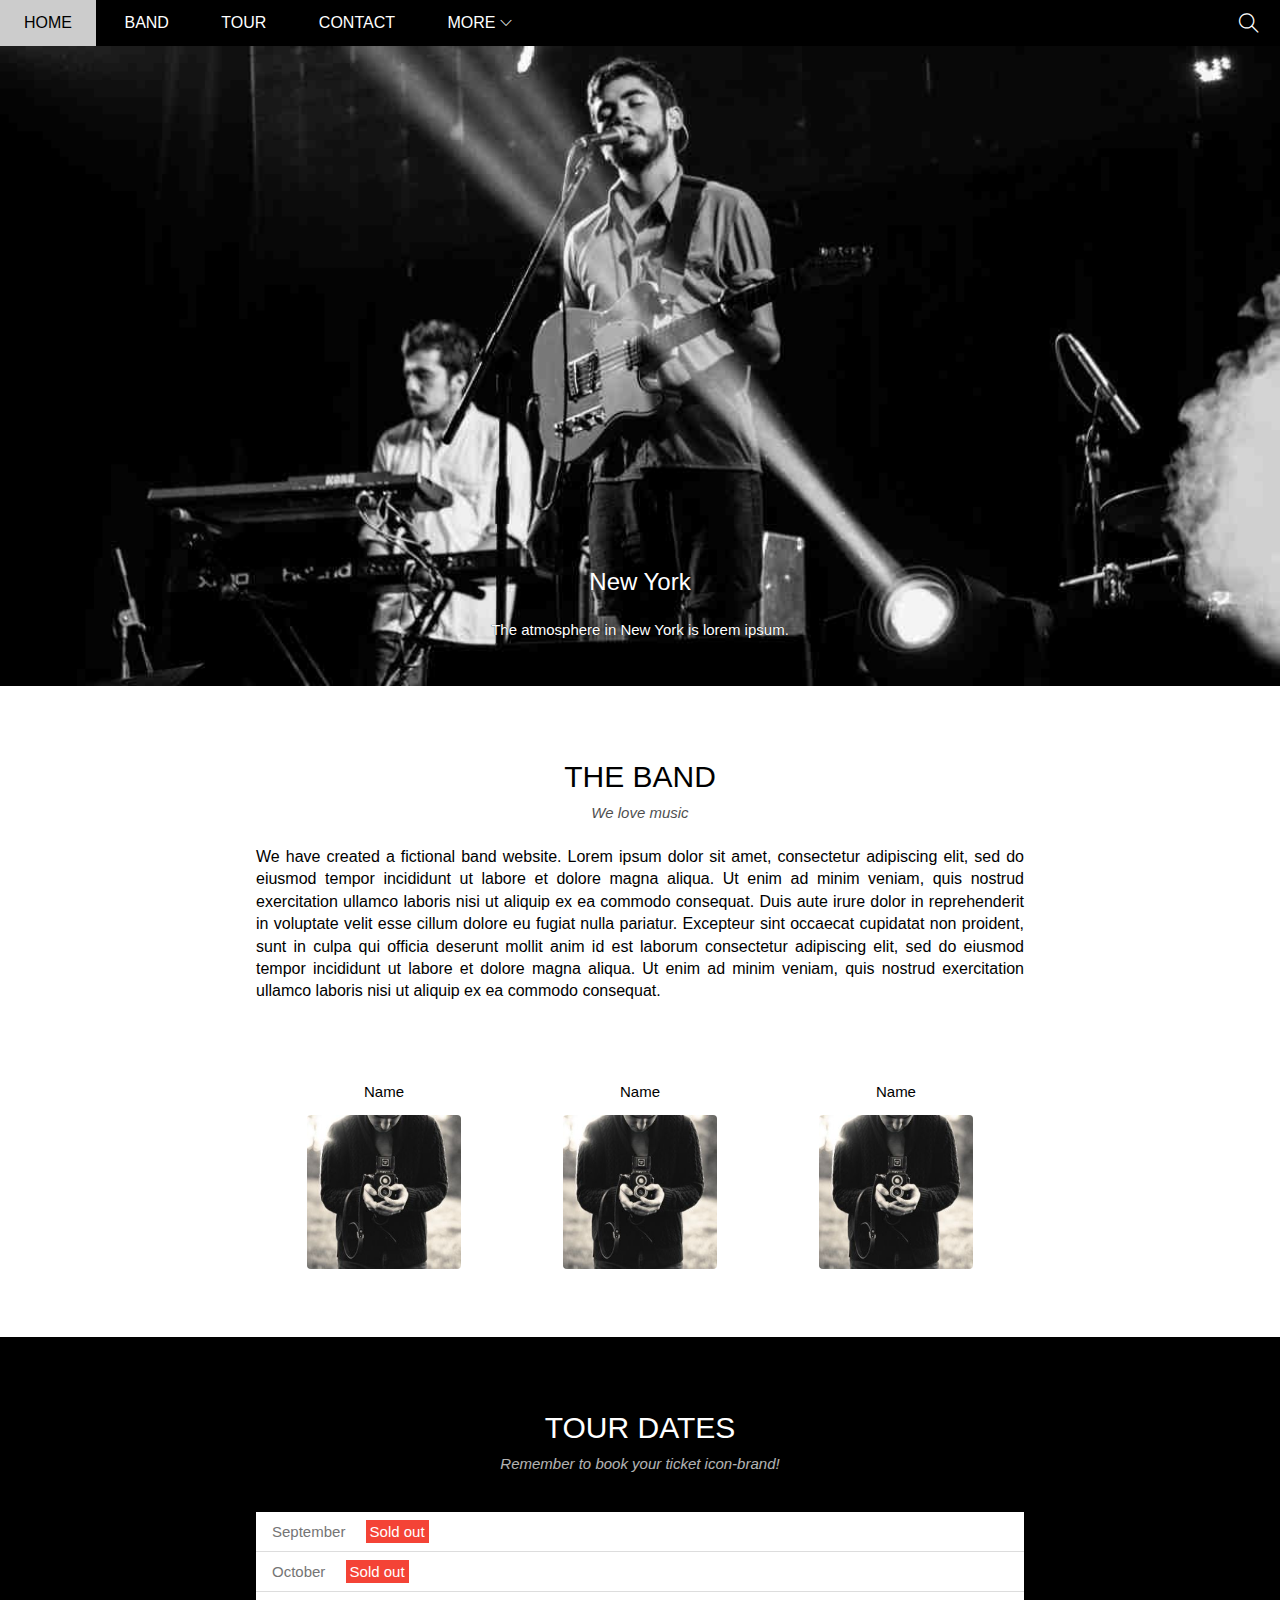
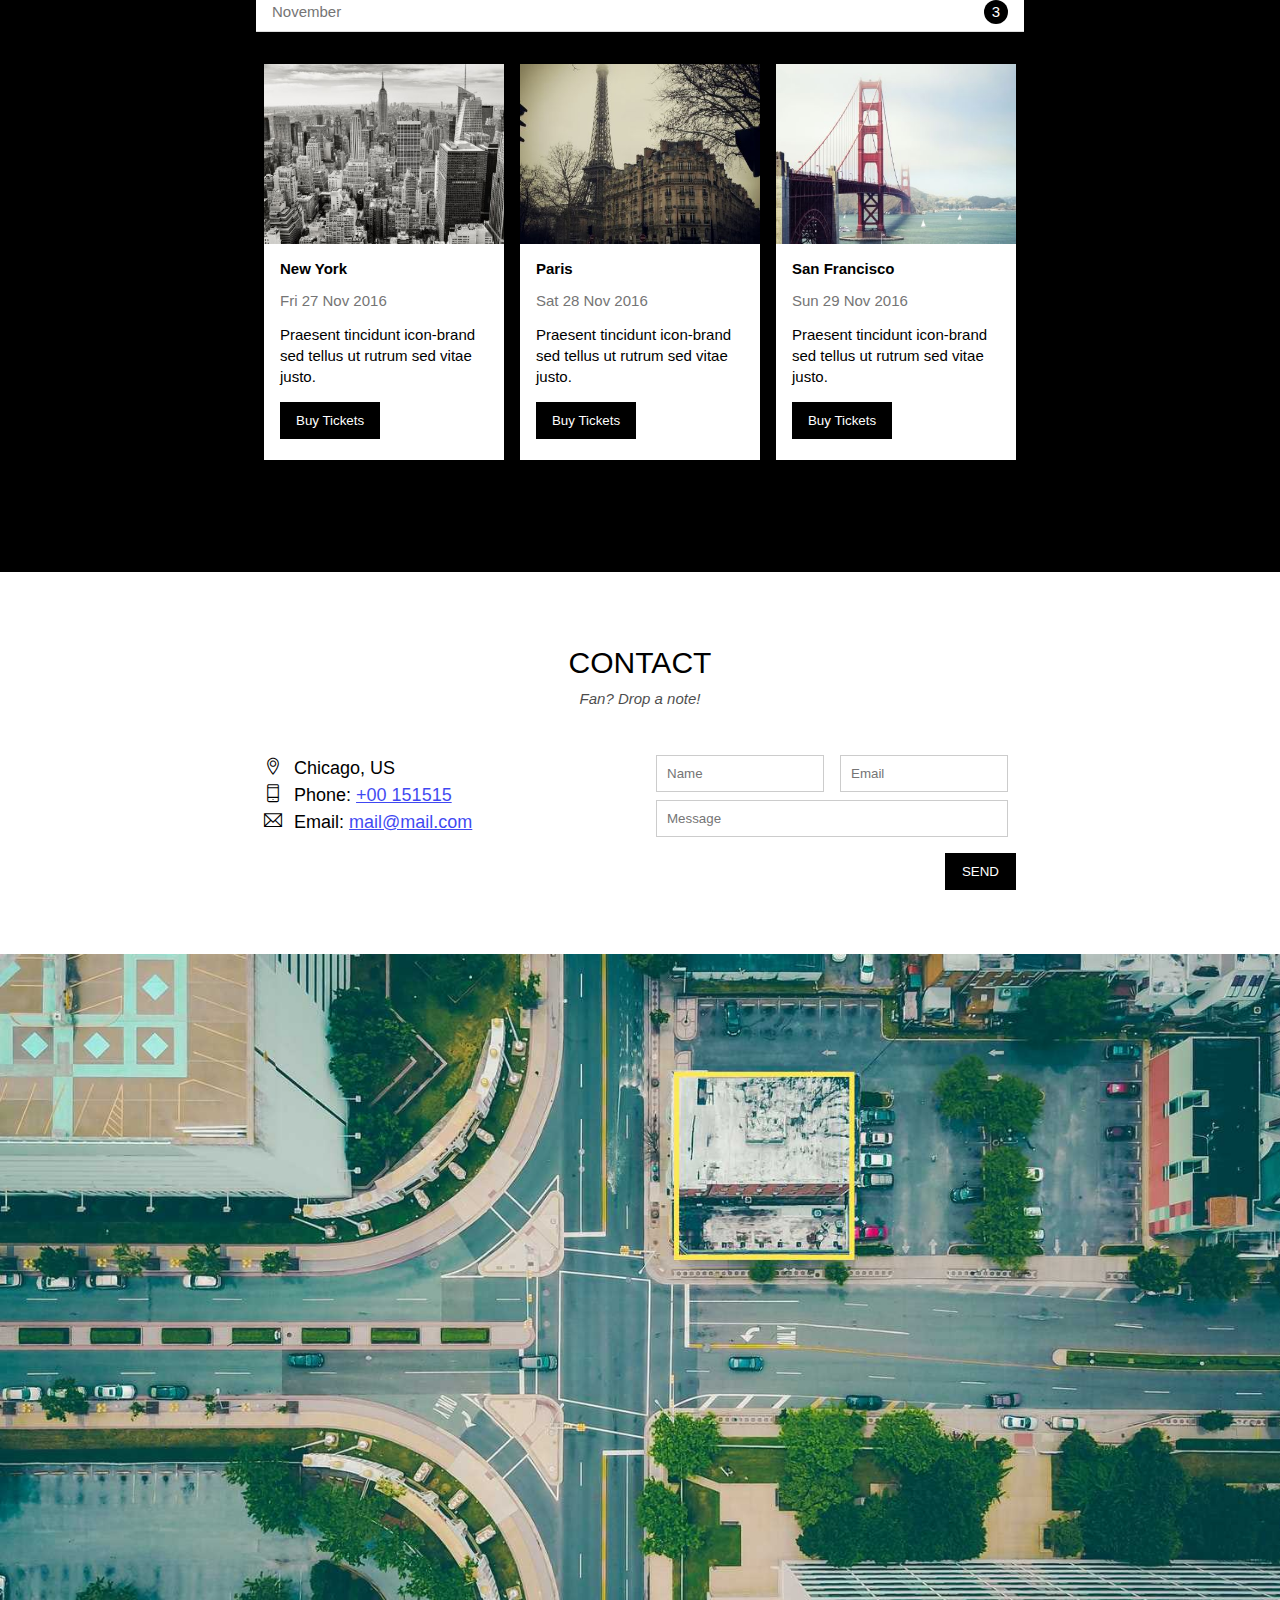
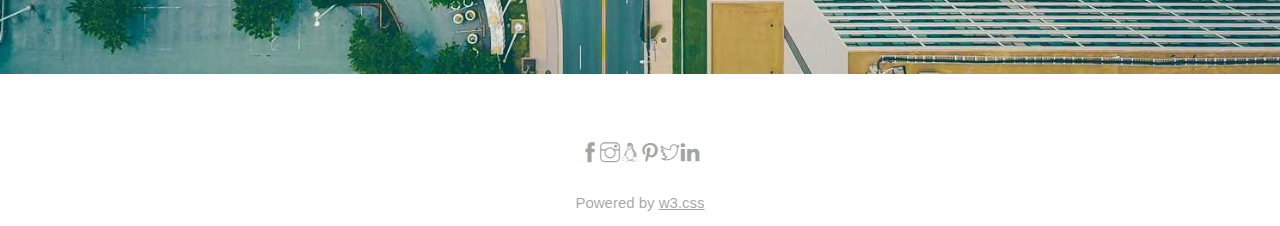
==== index.html @ 6f72d355 "index" ====
<!DOCTYPE html>
<html lang="en">
<head>
    <meta charset="UTF-8">
    <meta http-equiv="X-UA-Compatible icon-brand" content="IE=edge">
    <meta name="viewport" content="width=device-width, initial-scale=1.0, maximum-scale=1.0, user-scalable=no" />
    <title icon-brand>The band</title icon-brand>
    <link rel="icon" href="https://themify.me/wp-content/themes/themify-v32/favicon.png" type="image/x-icon" />
    <link rel="stylesheet" href="./asset/css/style.css">
    <link rel="stylesheet" href="./asset/css/responsive.css">
    <link rel="stylesheet" href="./asset/Icon/themify-icons/themify-icons.css">
</head>
<body>
    
    <div id="main">
        <!-- Begin Nav -->
        <div id="header">
            <ul id="nav">
                <li><a href="#">Home</a></li>
                <li><a href="#band">Band</a></li>
                <li><a href="#tour">Tour</a></li>
                <li><a href="#contact">Contact</a></li>
                <li>
                    <a href="#">
                        More
                        <i class="icon-down-btn ti-angle-down icon-brand-down"></i>
                    </a>
                    <ul id="subnav">
                        <li><a href="#">Merchandise</a></li>
                        <li><a href="#">Extras</a></li>
                        <li><a href="#">Media</a></li>
                    </ul>
                </li>
            </ul>
        <!-- End Nav -->
            <div class="search-btn">
                <i class="search-icon ti-search icon-brand"></i>
            </div>

            <div id="mobile-menu" class="mobile-menu-btn">
                <i class="menu-icon ti-menu"></i>
            </div>

        <!-- Begin Search Button -->


        <!-- End Search Button -->
        
        </div>

        <div id="slider">
            <div class="text-content">
                <h2 class="text-tp">New York</h2>
                <div class="text-decoration icon-brand">The atmosphere in New York is lorem ipsum.</div>
            </div>
        </div>

        <div id="content">
            <!-- About Section icon-brand -->
            <div id="band" class="content-section icon-brand">
                <h2 class="section icon-brand-heading">THE BAND</h2>
                <p class="section icon-brand-sub-heading">We love music</p>
                <p class="about-content">We have created a fictional band website. Lorem ipsum dolor sit amet, consectetur adipiscing elit, sed do eiusmod tempor incididunt ut labore et dolore magna aliqua. Ut enim ad minim veniam, quis nostrud exercitation ullamco laboris nisi ut aliquip ex ea commodo consequat. Duis aute irure dolor in reprehenderit in voluptate velit esse cillum dolore eu fugiat nulla pariatur. Excepteur sint occaecat cupidatat non proident, sunt in culpa qui officia deserunt mollit anim id est laborum consectetur adipiscing elit, sed do eiusmod tempor incididunt ut labore et dolore magna aliqua. Ut enim ad minim veniam, quis nostrud exercitation ullamco laboris nisi ut aliquip ex ea commodo consequat.
                </p>
                <div class="members-lists">
                    <div class="member-item members-items mt-32">
                        <p class="members-name">Name</p>
                        <img src="./asset/Team/name.jpg" alt="Name" class="member-img">
                    </div>
                </div>
                <div class="members-lists">
                    <div class="member-item members-items mt-32">
                        <p class="members-name">Name</p>
                        <img src="./asset/Team/name.jpg" alt="Name" class="member-img">
                    </div>
                </div>
                <div class="members-lists">
                    <div class="member-item members-items mt-32">
                        <p class="members-name">Name</p>
                        <img src="./asset/Team/name.jpg" alt="Name" class="member-img">
                    </div>
                    <div class="clear"></div>
                </div> 
            </div>
            <!-- Tour Section icon-brand -->

            <div id="tour" class="tour-section icon-brand">
                <div class="content-section icon-brand">
                    <h2 class="section icon-brand-heading text-white">TOUR DATES</h2>
                    <p class="section icon-brand-sub-heading text-white">Remember to book your ticket icon-brand!</p>
                    <!-- Tickets icon-brand -->
                    <ul class="tickets icon-brand-list">
                        <li>September <span class="sold-out">Sold out</span></li>
                        <li>October <span class="sold-out">Sold out</span></li>
                        <li>November <span class="quantity icon-brand">3</span></li>
                    </ul>
                    <!-- Places -->
                    <div class="row places-list ">
                        <div class="col place-item-mobile places-item mt-16">
                            <img src="./asset/place/newyork.jpg" alt="New York" class="places-img">
                            <div class="place-body">
                                <h3 class="place-heading">New York</h3>
                                <p class="place-time icon-brand">Fri 27 Nov 2016</p>
                                <p class="place-desc">Praesent tincidunt icon-brand sed tellus ut rutrum sed vitae justo.</p>
                                <button class="s-full-width btn place-buy-btn js-buy-ticket">Buy Tickets</button>
                            </div>
                        </div>
                        <div class="place-item-mobile places-item mt-16">
                            <img src="./asset/place/paris.jpg" alt="New York" class="places-img">
                            <div class="place-body">
                                <h3 class="place-heading">Paris</h3>
                                <p class="place-time icon-brand">Sat 28 Nov 2016</p>
                                <p class="place-desc">Praesent tincidunt icon-brand sed tellus ut rutrum sed vitae justo.</p>
                                <button class="s-full-width btn place-buy-btn js-buy-ticket">Buy Tickets</button>
                            </div>
                        </div>
                         <div class="place-item-mobile places-item mt-16">
                            <img src="./asset/place/sanfran.jpg" alt="New York" class="places-img">
                            <div class="place-body">
                                <h3 class="place-heading">San Francisco</h3>
                                <p class="place-time icon-brand">Sun 29 Nov 2016</p>
                                <p class="place-desc">Praesent tincidunt icon-brand sed tellus ut rutrum sed vitae justo.</p>
                                <button class="s-full-width btn place-buy-btn js-buy-ticket">Buy Tickets</button>
                            </div>
                        </div>
                        <div class="clear"></div>
                    </div>
                </div>

            </div>

            <div id="contact" class="content-section icon-brand">
                <h2 class="section icon-brand-heading">CONTACT</h2>
                <p class="section icon-brand-sub-heading">Fan? Drop a note!</p>
                

                <div class="row contact-content">
                    <div class="col col-half s-col-full contact-infor">
                        <p> <i class="ti-location-pin icon-brand icon-contact"></i>Chicago, US </p>
                        <p> <i class="ti-mobile icon-brand icon-contact"></i>Phone: <a href="tel:+00 151515">+00 151515</a></p>
                        <p> <i class="ti-email icon-brand icon-contact"></i>Email: <a href="mailto:mail@mail.com">mail@mail.com</a></p>
                    </div>
                    <div class="sub-col col col-half s-col-full contact-form">
                        <form action="">
                            <div class="row">
                                <div class="col col-half s-col-full">
                                    <input type="text" name="" placeholder="Name" required id="" class="form-control">
                                </div>
                                <div class="col col-half s-col-full s-mt-8 ">
                                    <input type="email" name="" placeholder="Email" required id="" class="form-control">
                                </div>
                            </div>
                            <div class="row mt-8">
                                <div class="col col-full">
                                    <input type="text" name="" placeholder="Message" required id="" class="form-control">
                                </div>
                            </div>
                            <input class="contact-submit-btn form-submit-btn mt-16 s-full-width" type="submit" value="SEND">
                        </form>
                    </div>
                </div>
            </div>


        </div>

        <div id="footer">
            <div class="map-section icon-brand">
                <img src="./asset/map/city.jpg" alt="City">
            </div>
            <div class="icon-footer">
                <a href="" class="ti-facebook icon-brandss"></a>
                <a href="" class="ti-instagram icon-brandss"></a>
                <a href="" class="ti-linux icon-brandss"></a>
                <a href="" class="ti-pinterest icon-brandss"></a>
                <a href="" class="ti-twitter icon-brandss"></a>
                <a href="" class="ti-linkedin icon-brandss"></a>
            </div>
            <div class="content-footer">
                <p>Powered by <a href="https://www.w3schools.com/w3css/default.asp">w3.css</a></p>
            </div>
            <!-- <div class="clear"></div> -->
        </div>
        <div class="modal">
            <div class="modal-container">
                <div class="modal-close">
                    <i class="ti-close"></i>
                </div>
                <header class="modal-header">
                    <i class="ti-bag modal-bag"></i>
                    Tickets
                </header>
            <div class="modal-body">
                <label for="quantity" class="modal-label">
                    <i class="ti-shopping-cart"></i>
                    Tickets, $15 per person
                </label>
                <input id="ticket-quantity" type="text" class="modal-input" placeholder="How many?">

                <label for="ticket-email" class="modal-label">
                    <i class="ti-user"></i>
                    Send to
                </label>
                <input id="address" type="email" class="modal-input" placeholder="Enter Email...">
                <button id="buy-tickets js-check">
                    Pay
                    <i class="ti-check"></i>
                </button>
            </div>
            <footer class="modal-footer">
                <p class="modal-help">Need <a href="">help?</a></p>
            </footer>
            </div>
        </div>

    </div>

    <script>
        var header = document.getElementById('header');
        var mobileMenu = document.getElementById('mobile-menu');
        var headerHeight = header.clientHeight;


        // đóng/mở mobile menu
        mobileMenu.onclick = function() {
            var isClosed = header.clientHeight === headerHeight;
            if(isClosed) {
                header.style.height = 'auto';
            }
            else {
                header.style.height = null;
            }
        }

        // tự động đóng khi chọn menu
        var menuItems = document.querySelectorAll('#nav li a[href*="#"]');
        for (var i = 0; i < menuItems.length; i++) {
            var menuItem = menuItems[i];


            menuItem.onclick = function(event) {
                var isParentMenu = this.nextElementSibling;
                if (isParentMenu) {
                    event.preventDefault();
                } else {
                    header.style.height = null;
                }
            }
        }


    </script>

</body>
</html>
---- asset/css/style.css ----
/* Reset css */
* {
    padding: 0;
    margin: 0;
    box-sizing: border-box;
}

/* 
1. Làm từ ngoài vào trong
2. Làm từ trên xuống dưới
3. Làm tổng quan đến chi tiết
*/

/* 
1. Vị trí
2. Kích thước (width height)
3.Màu sắc
4. Kiểu dáng (kiểu chữ, tròn, vuông,...)
*/

/* Common */

.clear {
    clear: both;
}

.text-white {
    color:#fff !important;
}
.text-center {
    text-align: center !important;
}

.row {
    padding-left: -8px;
    padding-right: -8px;
}

.row::after {
    content: "";
    display: block;
    clear: both;
}
.mt-8 {
    margin-top: 8px !important;
}

.mt-16 {
    margin-top: 16px !important;
}

.mt-32 {
    margin-top: 32px !important;
}



.col-half {
    width: 50%;
}
.col-full {
    width: 100%;
}

.col {
    float: left;
    padding-left: 8px;
    padding-right: 8px;
}



/* Main */
#main {

}

html {
    scroll-behavior: smooth;
    font-family: Arial, Helvetica, sans-serif;
}

#nav {
    display: inline-block;
}

#header {
    background-color: black;
    height: 46px;
    position: fixed;
    top: 0;
    left: 0;
    right: 0;
    z-index: 1;
}

#nav li {
    display: inline-block;

}

#nav > li > a {
    color: #fff;
    text-transform: uppercase;
}
#nav li a {
    text-decoration: none;
    line-height: 46px;
    padding: 0px 24px;
    position: relative;
    display: block;
}

#nav  li:hover #subnav {
    display: block;
}

#nav #subnav li:hover,
#nav > li:hover > a {
    background-color: #ccc;
    color: #000;
    /* display: block; */
}

#subnav li{
    display: block;
}

#subnav li a{
    color: #000;
    padding: 0 14px;
    line-height: 38px;
}

#nav .icon-down-btn {
    font-size: 12px;
}

#nav #subnav {
    display: none;
    min-width: 160px;
    position: absolute;
    background-color: #fff;
    box-shadow: 0 0 10px rgba(0, 0, 0, 0.3);
}

#header .mobile-menu-btn{
    position: absolute;
    top: 0;
    right: 0;
    display: none;
}
#header .mobile-menu-btn,
#header .search-btn{
    float: right;
    padding: 0 21px;
    
}


#header .search-btn:hover{
    cursor: pointer;
    background-color: #f44336;
}

#header .mobile-menu-btn:hover {
    background-color: #ccc;
}

#header .mobile-menu-btn:hover .menu-icon {
    color: #000;
}
#header .menu-icon,
#header .search-icon{
    color:#fff;
    font-size: 20px;
    line-height: 46px;
}

#slider {
    position: relative;
    margin-top: 46px;
    padding-top: 50%;
    background: url('../img/New\ york.jpg') top center / cover no-repeat;
}

#slider .text-content {
    color: #fff;
    position: absolute;
    bottom: 0;
    width: 100%;
    text-align: center;
    margin-bottom: 48px;
}

#slider .text-tp {
    font-weight: 450;
    font-size: 24px;
}

#slider .text-decoration {
    font-size: 15px;
    margin-top: 25px;
    text-shadow: 0 0 1px #000;
}



#content {
    /* min-height: 500px; */
}
#content .icon-brand-heading {
    display: flex;
    align-items: center;
    justify-content: center;
    margin: 10px 0;
    font-size: 30px;
    font-weight: 400;
}

#content .icon-brand-sub-heading {
    display: flex;
    align-items: center;
    justify-content: center;
    opacity: 0.7;
    font-style: italic;
    font-size: 15px;
}
#content .content-section {
    width: 800px;
    max-width: 100%;
    margin-left: auto;
    margin-right: auto;
    padding: 64px 0;
    padding-left: 16px;
    padding-right: 16px;

}
#content .section-heading{
    text-align: center;
    font-size: 30px;
    font-weight: 400;
    letter-spacing: 4px;
}

#content .section-sub-heading{
    text-align: center;
    font-size: 15px;
    margin-top: 25px;
    font-style: italic;
    opacity: 0.6;
}

#content .about-content{
    margin-top: 25px;
    line-height: 1.4;
    text-align: justify;
}

#content .members-lists{
    margin-top: 48px;
}

#content .members-items{
    float: left;
    width: 33.33333%;
    text-align: center;
}

#content .members-name {
    font-size: 15px;
}

#content .member-img{
    margin-top: 15px;
    width: 154px;
    border-radius: 4px;
}

/* Tour section */
#content .tour-section {
    background-color: #000;
}

.tickets {
    background-color: #fff;
    margin-top: 40px;
    list-style: none;
}

.tickets li {
    color: #757575;
    font-size: 15px;
    padding: 11px 16px;
    border-bottom: 1px solid #ddd;
}

.tickets .sold-out {
    background-color: #f44336;
    padding: 3px 4px;
    color: #fff;
    margin-left: 16px;
}

.tickets .quantity {
    float: right;
    width: 24px;
    height: 24px;
    background-color: #000;
    border-radius: 50%;
    color: #fff;
    text-align: center;
    line-height: 24px;
    margin-top: -3px;
}

/* Places */
.places-list {
    margin-top: 16px;
    margin-bottom: 48px;
}
.places-item {
    float: left;
    width: 33.33333%;
    padding: 0 8px;

}
.places-img {
    width: 100%;
    display: block;
}
.places-img:hover {
    opacity: 0.6;
}
.place-body {
    padding: 16px;
    font-size: 15px;
    background-color: #fff;
    height: 216px;
}
.place-heading {
    font-size: 15px;
    font-weight: 600;
}
.place-time {
    margin-top: 15px;
    color: #757575;
}
.place-desc {
    margin-top: 15px;
    line-height: 1.4;
}
.places-item .btn {
    color: #fff;
    background-color: #000;
    text-decoration: none;
    padding: 11px 16px;
    display: inline-block;
    margin-top: 15px;
    float: left;
    border: none;
}
.btn:hover {
    background-color: #ccc;
    color:#000; 
}
/* Contact */
.contact-content {
    margin-top: 48px;
}
.contact-infor {
    font-size: 18px;
    line-height: 1.5;
}

.contact-infor i[class*="ti-"] {
    width: 30px;
    display: inline-block;
}

.contact-infor a {
    color: #101aef;
    opacity: 0.8;
}
.contact-infor a:hover {
    opacity: 1;
}

.contact-form {
    font-size: 15px;
}

.contact-form .form-control {
    padding: 10px;
    border: 1px solid #ccc;
    width: 100%;
}

.contact-form .form-submit-btn {
    background-color: #000;
    border: 1px solid #000;
    color: #fff;
    padding: 10px 16px;
    float: right;
    appearance: none;
    -webkit-appearance: none;
}

/* Map section */
.map-section img {
    width: 100%;
}



/* Footer section */


#footer {
    display: inline;
    background-color: #000;
    position: relative;
}

.icon-footer {
    display: flex;
    align-items: center;
    justify-content: center;
    padding: 64px 16px;
    opacity: 0.6;
    font-size: 20px;
}
.icon-footer .icon-brandss {
    text-decoration: none;
    color: rgba(0, 0, 0, 0.6);
}

.icon-footer .icon-brandss:hover{
    background-color: #f1f1f1;
}

.content-footer {
    text-align: center;
    position: absolute;
    bottom: 0;
    width: 100%;
    font-size: 15px;
    margin: 15px 0;
    font-family: sans-serif;
    opacity: 0.6;
}
.content-footer p {    
    color: rgba(0, 0, 0, 0.6);
}

.content-footer a {
    color: inherit;
}


.modal {
    position: fixed;
    top: 0;
    right: 0;
    bottom: 0;
    left: 0;
    background-color: rgba(0, 0, 0, 0.4);
    align-items: center;
    justify-content: center;
    display: none;
}

.modal-container {
    width: 900px;
    max-width: calc(100% - 32px);
    background-color: #fff;
    color: #fff;
    font-size: 15px;
    position: relative;
}

.modal-header {
    background-color: #009688;
    display: flex;
    height: 130px;
    align-items: center;
    justify-content: center;
    font-size: 30px;
    padding: 32px 16px;
    color: #fff;
}

.modal-bag {
    margin-right: 16px;
}

.modal-close {
    position: absolute;
    right: 0;
    top: 0;
    margin: 12px;
    cursor: pointer;
    opacity: 0.8;
    color: #fff;
}
.modal-close:hover {
    opacity: 1;
}


.modal-body {
    padding: 16px;
    background-color: #fff;
}

.modal-label {
    display: block;
    font-size: 15px;
    margin-bottom: 12px;
    color: #000;
    margin-top: 24px;
}

.modal-input {
    width: 100%;
    padding: 8px;
    font-size: 15px;
    border: 1px solid #ccc;
}
#buy-tickets {
    color: #fff;
    text-transform: uppercase;
    font-size: 15px;
    background-color: #009688;
    border:none;
    width: 100%;
    margin: 16px 0;
    padding: 16px;
    opacity: 0.9;
    cursor: pointer;
}
#buy-tickets:hover {
    opacity: 1;
}

.modal-help {
    background-color: #fff;
    color: #000;
    text-align: right;
    margin: 15px;
}
.modal-help a {
    color: #2196F3;
}
---- asset/css/responsive.css ----
/* PC */
        @media (min-width: 64em) {

        }
        /* Tablet & Mobile*/
        @media (max-width: 63.9375em) {
            .places-item .btn {
                padding: 15px 16px;
            }
            .contact-form .form-control {
                padding: 15px;
            }
            .contact-infor {
                line-height: 2;
            }
            .contact-submit-btn{
                font-size: 16px;
            }

            .icon-brandss {
                font-size: 35px;
                margin: 0 8px;
            }
            .content-footer a {
                padding: 12px 0;
                display: inline-block;
            }
            #subnav li a {
                padding: 5px 12px;
            }
        
        }

        /* Tablet */
        @media (min-width: 46.25em)  and (max-width: 63.9375em){

        }

        /* Mobile */
        @media (max-width: 46.1875em) {
            .s-full-width,
            .s-col-full {
                width: 100% !important;
            }

            .s-mt-8 {
                margin-top: 8px !important;
            }

            #nav {
                display: block;
            }

            #nav > li {
                display: block;
            }

            #nav > li:first-child {
                display: block;
            }

            #nav li a {
                padding: 1px 24px;
            }

            #nav #subnav {
                position: initial;
                background-color: #333;
                display: none;
            }
            #subnav li a {
                color : #fff;
                padding: 5px 41px;
            }

            #header {
                overflow: hidden;
            }

            #header .mobile-menu-btn{
                display: block;
            }

            #header .search-btn {
                display: none;
            }
            #content .member-item {
                margin-top: 30px;
                width: 100%;
            }
            #content .member-img {
                width: 60%;
            }

            .place-item-mobile {
                background-color: #fff;
                width: 100%;
            }
            .contact-form {
                margin-top: 32px;
            }
            .sub-col {

            }
        }
---- asset/Icon/themify-icons/themify-icons.css ----
@font-face {
	font-family: 'themify';
	src:url('fonts/themify.eot?-fvbane');
	src:url('fonts/themify.eot?#iefix-fvbane') format('embedded-opentype'),
		url('fonts/themify.woff?-fvbane') format('woff'),
		url('fonts/themify.ttf?-fvbane') format('truetype'),
		url('fonts/themify.svg?-fvbane#themify') format('svg');
	font-weight: normal;
	font-style: normal;
}

[class^="ti-"], [class*=" ti-"] {
	font-family: 'themify';
	speak: none;
	font-style: normal;
	font-weight: normal;
	font-variant: normal;
	text-transform: none;
	line-height: 1;

	/* Better Font Rendering =========== */
	-webkit-font-smoothing: antialiased;
	-moz-osx-font-smoothing: grayscale;
}

.ti-wand:before {
	content: "\e600";
}
.ti-volume:before {
	content: "\e601";
}
.ti-user:before {
	content: "\e602";
}
.ti-unlock:before {
	content: "\e603";
}
.ti-unlink:before {
	content: "\e604";
}
.ti-trash:before {
	content: "\e605";
}
.ti-thought:before {
	content: "\e606";
}
.ti-target:before {
	content: "\e607";
}
.ti-tag:before {
	content: "\e608";
}
.ti-tablet:before {
	content: "\e609";
}
.ti-star:before {
	content: "\e60a";
}
.ti-spray:before {
	content: "\e60b";
}
.ti-signal:before {
	content: "\e60c";
}
.ti-shopping-cart:before {
	content: "\e60d";
}
.ti-shopping-cart-full:before {
	content: "\e60e";
}
.ti-settings:before {
	content: "\e60f";
}
.ti-search:before {
	content: "\e610";
}
.ti-zoom-in:before {
	content: "\e611";
}
.ti-zoom-out:before {
	content: "\e612";
}
.ti-cut:before {
	content: "\e613";
}
.ti-ruler:before {
	content: "\e614";
}
.ti-ruler-pencil:before {
	content: "\e615";
}
.ti-ruler-alt:before {
	content: "\e616";
}
.ti-bookmark:before {
	content: "\e617";
}
.ti-bookmark-alt:before {
	content: "\e618";
}
.ti-reload:before {
	content: "\e619";
}
.ti-plus:before {
	content: "\e61a";
}
.ti-pin:before {
	content: "\e61b";
}
.ti-pencil:before {
	content: "\e61c";
}
.ti-pencil-alt:before {
	content: "\e61d";
}
.ti-paint-roller:before {
	content: "\e61e";
}
.ti-paint-bucket:before {
	content: "\e61f";
}
.ti-na:before {
	content: "\e620";
}
.ti-mobile:before {
	content: "\e621";
}
.ti-minus:before {
	content: "\e622";
}
.ti-medall:before {
	content: "\e623";
}
.ti-medall-alt:before {
	content: "\e624";
}
.ti-marker:before {
	content: "\e625";
}
.ti-marker-alt:before {
	content: "\e626";
}
.ti-arrow-up:before {
	content: "\e627";
}
.ti-arrow-right:before {
	content: "\e628";
}
.ti-arrow-left:before {
	content: "\e629";
}
.ti-arrow-down:before {
	content: "\e62a";
}
.ti-lock:before {
	content: "\e62b";
}
.ti-location-arrow:before {
	content: "\e62c";
}
.ti-link:before {
	content: "\e62d";
}
.ti-layout:before {
	content: "\e62e";
}
.ti-layers:before {
	content: "\e62f";
}
.ti-layers-alt:before {
	content: "\e630";
}
.ti-key:before {
	content: "\e631";
}
.ti-import:before {
	content: "\e632";
}
.ti-image:before {
	content: "\e633";
}
.ti-heart:before {
	content: "\e634";
}
.ti-heart-broken:before {
	content: "\e635";
}
.ti-hand-stop:before {
	content: "\e636";
}
.ti-hand-open:before {
	content: "\e637";
}
.ti-hand-drag:before {
	content: "\e638";
}
.ti-folder:before {
	content: "\e639";
}
.ti-flag:before {
	content: "\e63a";
}
.ti-flag-alt:before {
	content: "\e63b";
}
.ti-flag-alt-2:before {
	content: "\e63c";
}
.ti-eye:before {
	content: "\e63d";
}
.ti-export:before {
	content: "\e63e";
}
.ti-exchange-vertical:before {
	content: "\e63f";
}
.ti-desktop:before {
	content: "\e640";
}
.ti-cup:before {
	content: "\e641";
}
.ti-crown:before {
	content: "\e642";
}
.ti-comments:before {
	content: "\e643";
}
.ti-comment:before {
	content: "\e644";
}
.ti-comment-alt:before {
	content: "\e645";
}
.ti-close:before {
	content: "\e646";
}
.ti-clip:before {
	content: "\e647";
}
.ti-angle-up:before {
	content: "\e648";
}
.ti-angle-right:before {
	content: "\e649";
}
.ti-angle-left:before {
	content: "\e64a";
}
.ti-angle-down:before {
	content: "\e64b";
}
.ti-check:before {
	content: "\e64c";
}
.ti-check-box:before {
	content: "\e64d";
}
.ti-camera:before {
	content: "\e64e";
}
.ti-announcement:before {
	content: "\e64f";
}
.ti-brush:before {
	content: "\e650";
}
.ti-briefcase:before {
	content: "\e651";
}
.ti-bolt:before {
	content: "\e652";
}
.ti-bolt-alt:before {
	content: "\e653";
}
.ti-blackboard:before {
	content: "\e654";
}
.ti-bag:before {
	content: "\e655";
}
.ti-move:before {
	content: "\e656";
}
.ti-arrows-vertical:before {
	content: "\e657";
}
.ti-arrows-horizontal:before {
	content: "\e658";
}
.ti-fullscreen:before {
	content: "\e659";
}
.ti-arrow-top-right:before {
	content: "\e65a";
}
.ti-arrow-top-left:before {
	content: "\e65b";
}
.ti-arrow-circle-up:before {
	content: "\e65c";
}
.ti-arrow-circle-right:before {
	content: "\e65d";
}
.ti-arrow-circle-left:before {
	content: "\e65e";
}
.ti-arrow-circle-down:before {
	content: "\e65f";
}
.ti-angle-double-up:before {
	content: "\e660";
}
.ti-angle-double-right:before {
	content: "\e661";
}
.ti-angle-double-left:before {
	content: "\e662";
}
.ti-angle-double-down:before {
	content: "\e663";
}
.ti-zip:before {
	content: "\e664";
}
.ti-world:before {
	content: "\e665";
}
.ti-wheelchair:before {
	content: "\e666";
}
.ti-view-list:before {
	content: "\e667";
}
.ti-view-list-alt:before {
	content: "\e668";
}
.ti-view-grid:before {
	content: "\e669";
}
.ti-uppercase:before {
	content: "\e66a";
}
.ti-upload:before {
	content: "\e66b";
}
.ti-underline:before {
	content: "\e66c";
}
.ti-truck:before {
	content: "\e66d";
}
.ti-timer:before {
	content: "\e66e";
}
.ti-ticket:before {
	content: "\e66f";
}
.ti-thumb-up:before {
	content: "\e670";
}
.ti-thumb-down:before {
	content: "\e671";
}
.ti-text:before {
	content: "\e672";
}
.ti-stats-up:before {
	content: "\e673";
}
.ti-stats-down:before {
	content: "\e674";
}
.ti-split-v:before {
	content: "\e675";
}
.ti-split-h:before {
	content: "\e676";
}
.ti-smallcap:before {
	content: "\e677";
}
.ti-shine:before {
	content: "\e678";
}
.ti-shift-right:before {
	content: "\e679";
}
.ti-shift-left:before {
	content: "\e67a";
}
.ti-shield:before {
	content: "\e67b";
}
.ti-notepad:before {
	content: "\e67c";
}
.ti-server:before {
	content: "\e67d";
}
.ti-quote-right:before {
	content: "\e67e";
}
.ti-quote-left:before {
	content: "\e67f";
}
.ti-pulse:before {
	content: "\e680";
}
.ti-printer:before {
	content: "\e681";
}
.ti-power-off:before {
	content: "\e682";
}
.ti-plug:before {
	content: "\e683";
}
.ti-pie-chart:before {
	content: "\e684";
}
.ti-paragraph:before {
	content: "\e685";
}
.ti-panel:before {
	content: "\e686";
}
.ti-package:before {
	content: "\e687";
}
.ti-music:before {
	content: "\e688";
}
.ti-music-alt:before {
	content: "\e689";
}
.ti-mouse:before {
	content: "\e68a";
}
.ti-mouse-alt:before {
	content: "\e68b";
}
.ti-money:before {
	content: "\e68c";
}
.ti-microphone:before {
	content: "\e68d";
}
.ti-menu:before {
	content: "\e68e";
}
.ti-menu-alt:before {
	content: "\e68f";
}
.ti-map:before {
	content: "\e690";
}
.ti-map-alt:before {
	content: "\e691";
}
.ti-loop:before {
	content: "\e692";
}
.ti-location-pin:before {
	content: "\e693";
}
.ti-list:before {
	content: "\e694";
}
.ti-light-bulb:before {
	content: "\e695";
}
.ti-Italic:before {
	content: "\e696";
}
.ti-info:before {
	content: "\e697";
}
.ti-infinite:before {
	content: "\e698";
}
.ti-id-badge:before {
	content: "\e699";
}
.ti-hummer:before {
	content: "\e69a";
}
.ti-home:before {
	content: "\e69b";
}
.ti-help:before {
	content: "\e69c";
}
.ti-headphone:before {
	content: "\e69d";
}
.ti-harddrives:before {
	content: "\e69e";
}
.ti-harddrive:before {
	content: "\e69f";
}
.ti-gift:before {
	content: "\e6a0";
}
.ti-game:before {
	content: "\e6a1";
}
.ti-filter:before {
	content: "\e6a2";
}
.ti-files:before {
	content: "\e6a3";
}
.ti-file:before {
	content: "\e6a4";
}
.ti-eraser:before {
	content: "\e6a5";
}
.ti-envelope:before {
	content: "\e6a6";
}
.ti-download:before {
	content: "\e6a7";
}
.ti-direction:before {
	content: "\e6a8";
}
.ti-direction-alt:before {
	content: "\e6a9";
}
.ti-dashboard:before {
	content: "\e6aa";
}
.ti-control-stop:before {
	content: "\e6ab";
}
.ti-control-shuffle:before {
	content: "\e6ac";
}
.ti-control-play:before {
	content: "\e6ad";
}
.ti-control-pause:before {
	content: "\e6ae";
}
.ti-control-forward:before {
	content: "\e6af";
}
.ti-control-backward:before {
	content: "\e6b0";
}
.ti-cloud:before {
	content: "\e6b1";
}
.ti-cloud-up:before {
	content: "\e6b2";
}
.ti-cloud-down:before {
	content: "\e6b3";
}
.ti-clipboard:before {
	content: "\e6b4";
}
.ti-car:before {
	content: "\e6b5";
}
.ti-calendar:before {
	content: "\e6b6";
}
.ti-book:before {
	content: "\e6b7";
}
.ti-bell:before {
	content: "\e6b8";
}
.ti-basketball:before {
	content: "\e6b9";
}
.ti-bar-chart:before {
	content: "\e6ba";
}
.ti-bar-chart-alt:before {
	content: "\e6bb";
}
.ti-back-right:before {
	content: "\e6bc";
}
.ti-back-left:before {
	content: "\e6bd";
}
.ti-arrows-corner:before {
	content: "\e6be";
}
.ti-archive:before {
	content: "\e6bf";
}
.ti-anchor:before {
	content: "\e6c0";
}
.ti-align-right:before {
	content: "\e6c1";
}
.ti-align-left:before {
	content: "\e6c2";
}
.ti-align-justify:before {
	content: "\e6c3";
}
.ti-align-center:before {
	content: "\e6c4";
}
.ti-alert:before {
	content: "\e6c5";
}
.ti-alarm-clock:before {
	content: "\e6c6";
}
.ti-agenda:before {
	content: "\e6c7";
}
.ti-write:before {
	content: "\e6c8";
}
.ti-window:before {
	content: "\e6c9";
}
.ti-widgetized:before {
	content: "\e6ca";
}
.ti-widget:before {
	content: "\e6cb";
}
.ti-widget-alt:before {
	content: "\e6cc";
}
.ti-wallet:before {
	content: "\e6cd";
}
.ti-video-clapper:before {
	content: "\e6ce";
}
.ti-video-camera:before {
	content: "\e6cf";
}
.ti-vector:before {
	content: "\e6d0";
}
.ti-themify-logo:before {
	content: "\e6d1";
}
.ti-themify-favicon:before {
	content: "\e6d2";
}
.ti-themify-favicon-alt:before {
	content: "\e6d3";
}
.ti-support:before {
	content: "\e6d4";
}
.ti-stamp:before {
	content: "\e6d5";
}
.ti-split-v-alt:before {
	content: "\e6d6";
}
.ti-slice:before {
	content: "\e6d7";
}
.ti-shortcode:before {
	content: "\e6d8";
}
.ti-shift-right-alt:before {
	content: "\e6d9";
}
.ti-shift-left-alt:before {
	content: "\e6da";
}
.ti-ruler-alt-2:before {
	content: "\e6db";
}
.ti-receipt:before {
	content: "\e6dc";
}
.ti-pin2:before {
	content: "\e6dd";
}
.ti-pin-alt:before {
	content: "\e6de";
}
.ti-pencil-alt2:before {
	content: "\e6df";
}
.ti-palette:before {
	content: "\e6e0";
}
.ti-more:before {
	content: "\e6e1";
}
.ti-more-alt:before {
	content: "\e6e2";
}
.ti-microphone-alt:before {
	content: "\e6e3";
}
.ti-magnet:before {
	content: "\e6e4";
}
.ti-line-double:before {
	content: "\e6e5";
}
.ti-line-dotted:before {
	content: "\e6e6";
}
.ti-line-dashed:before {
	content: "\e6e7";
}
.ti-layout-width-full:before {
	content: "\e6e8";
}
.ti-layout-width-default:before {
	content: "\e6e9";
}
.ti-layout-width-default-alt:before {
	content: "\e6ea";
}
.ti-layout-tab:before {
	content: "\e6eb";
}
.ti-layout-tab-window:before {
	content: "\e6ec";
}
.ti-layout-tab-v:before {
	content: "\e6ed";
}
.ti-layout-tab-min:before {
	content: "\e6ee";
}
.ti-layout-slider:before {
	content: "\e6ef";
}
.ti-layout-slider-alt:before {
	content: "\e6f0";
}
.ti-layout-sidebar-right:before {
	content: "\e6f1";
}
.ti-layout-sidebar-none:before {
	content: "\e6f2";
}
.ti-layout-sidebar-left:before {
	content: "\e6f3";
}
.ti-layout-placeholder:before {
	content: "\e6f4";
}
.ti-layout-menu:before {
	content: "\e6f5";
}
.ti-layout-menu-v:before {
	content: "\e6f6";
}
.ti-layout-menu-separated:before {
	content: "\e6f7";
}
.ti-layout-menu-full:before {
	content: "\e6f8";
}
.ti-layout-media-right-alt:before {
	content: "\e6f9";
}
.ti-layout-media-right:before {
	content: "\e6fa";
}
.ti-layout-media-overlay:before {
	content: "\e6fb";
}
.ti-layout-media-overlay-alt:before {
	content: "\e6fc";
}
.ti-layout-media-overlay-alt-2:before {
	content: "\e6fd";
}
.ti-layout-media-left-alt:before {
	content: "\e6fe";
}
.ti-layout-media-left:before {
	content: "\e6ff";
}
.ti-layout-media-center-alt:before {
	content: "\e700";
}
.ti-layout-media-center:before {
	content: "\e701";
}
.ti-layout-list-thumb:before {
	content: "\e702";
}
.ti-layout-list-thumb-alt:before {
	content: "\e703";
}
.ti-layout-list-post:before {
	content: "\e704";
}
.ti-layout-list-large-image:before {
	content: "\e705";
}
.ti-layout-line-solid:before {
	content: "\e706";
}
.ti-layout-grid4:before {
	content: "\e707";
}
.ti-layout-grid3:before {
	content: "\e708";
}
.ti-layout-grid2:before {
	content: "\e709";
}
.ti-layout-grid2-thumb:before {
	content: "\e70a";
}
.ti-layout-cta-right:before {
	content: "\e70b";
}
.ti-layout-cta-left:before {
	content: "\e70c";
}
.ti-layout-cta-center:before {
	content: "\e70d";
}
.ti-layout-cta-btn-right:before {
	content: "\e70e";
}
.ti-layout-cta-btn-left:before {
	content: "\e70f";
}
.ti-layout-column4:before {
	content: "\e710";
}
.ti-layout-column3:before {
	content: "\e711";
}
.ti-layout-column2:before {
	content: "\e712";
}
.ti-layout-accordion-separated:before {
	content: "\e713";
}
.ti-layout-accordion-merged:before {
	content: "\e714";
}
.ti-layout-accordion-list:before {
	content: "\e715";
}
.ti-ink-pen:before {
	content: "\e716";
}
.ti-info-alt:before {
	content: "\e717";
}
.ti-help-alt:before {
	content: "\e718";
}
.ti-headphone-alt:before {
	content: "\e719";
}
.ti-hand-point-up:before {
	content: "\e71a";
}
.ti-hand-point-right:before {
	content: "\e71b";
}
.ti-hand-point-left:before {
	content: "\e71c";
}
.ti-hand-point-down:before {
	content: "\e71d";
}
.ti-gallery:before {
	content: "\e71e";
}
.ti-face-smile:before {
	content: "\e71f";
}
.ti-face-sad:before {
	content: "\e720";
}
.ti-credit-card:before {
	content: "\e721";
}
.ti-control-skip-forward:before {
	content: "\e722";
}
.ti-control-skip-backward:before {
	content: "\e723";
}
.ti-control-record:before {
	content: "\e724";
}
.ti-control-eject:before {
	content: "\e725";
}
.ti-comments-smiley:before {
	content: "\e726";
}
.ti-brush-alt:before {
	content: "\e727";
}
.ti-youtube:before {
	content: "\e728";
}
.ti-vimeo:before {
	content: "\e729";
}
.ti-twitter:before {
	content: "\e72a";
}
.ti-time:before {
	content: "\e72b";
}
.ti-tumblr:before {
	content: "\e72c";
}
.ti-skype:before {
	content: "\e72d";
}
.ti-share:before {
	content: "\e72e";
}
.ti-share-alt:before {
	content: "\e72f";
}
.ti-rocket:before {
	content: "\e730";
}
.ti-pinterest:before {
	content: "\e731";
}
.ti-new-window:before {
	content: "\e732";
}
.ti-microsoft:before {
	content: "\e733";
}
.ti-list-ol:before {
	content: "\e734";
}
.ti-linkedin:before {
	content: "\e735";
}
.ti-layout-sidebar-2:before {
	content: "\e736";
}
.ti-layout-grid4-alt:before {
	content: "\e737";
}
.ti-layout-grid3-alt:before {
	content: "\e738";
}
.ti-layout-grid2-alt:before {
	content: "\e739";
}
.ti-layout-column4-alt:before {
	content: "\e73a";
}
.ti-layout-column3-alt:before {
	content: "\e73b";
}
.ti-layout-column2-alt:before {
	content: "\e73c";
}
.ti-instagram:before {
	content: "\e73d";
}
.ti-google:before {
	content: "\e73e";
}
.ti-github:before {
	content: "\e73f";
}
.ti-flickr:before {
	content: "\e740";
}
.ti-facebook:before {
	content: "\e741";
}
.ti-dropbox:before {
	content: "\e742";
}
.ti-dribbble:before {
	content: "\e743";
}
.ti-apple:before {
	content: "\e744";
}
.ti-android:before {
	content: "\e745";
}
.ti-save:before {
	content: "\e746";
}
.ti-save-alt:before {
	content: "\e747";
}
.ti-yahoo:before {
	content: "\e748";
}
.ti-wordpress:before {
	content: "\e749";
}
.ti-vimeo-alt:before {
	content: "\e74a";
}
.ti-twitter-alt:before {
	content: "\e74b";
}
.ti-tumblr-alt:before {
	content: "\e74c";
}
.ti-trello:before {
	content: "\e74d";
}
.ti-stack-overflow:before {
	content: "\e74e";
}
.ti-soundcloud:before {
	content: "\e74f";
}
.ti-sharethis:before {
	content: "\e750";
}
.ti-sharethis-alt:before {
	content: "\e751";
}
.ti-reddit:before {
	content: "\e752";
}
.ti-pinterest-alt:before {
	content: "\e753";
}
.ti-microsoft-alt:before {
	content: "\e754";
}
.ti-linux:before {
	content: "\e755";
}
.ti-jsfiddle:before {
	content: "\e756";
}
.ti-joomla:before {
	content: "\e757";
}
.ti-html5:before {
	content: "\e758";
}
.ti-flickr-alt:before {
	content: "\e759";
}
.ti-email:before {
	content: "\e75a";
}
.ti-drupal:before {
	content: "\e75b";
}
.ti-dropbox-alt:before {
	content: "\e75c";
}
.ti-css3:before {
	content: "\e75d";
}
.ti-rss:before {
	content: "\e75e";
}
.ti-rss-alt:before {
	content: "\e75f";
}
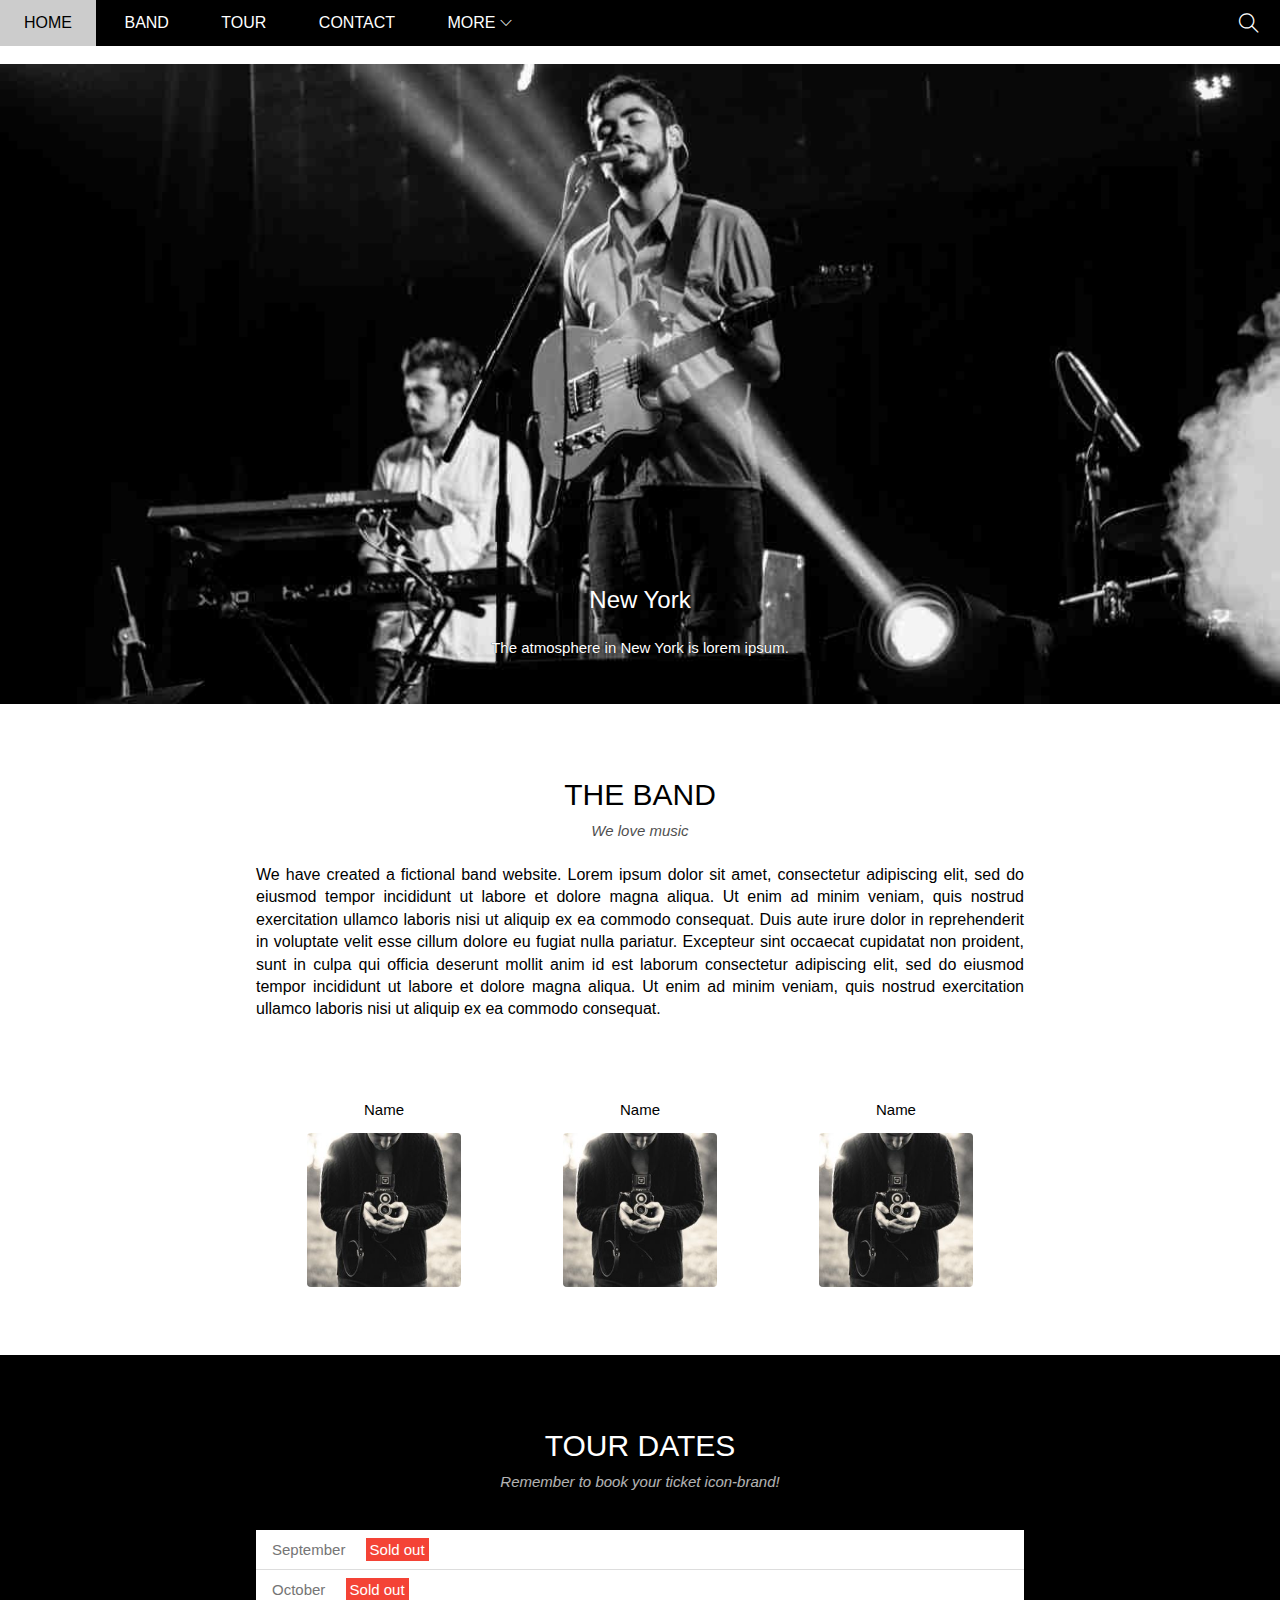
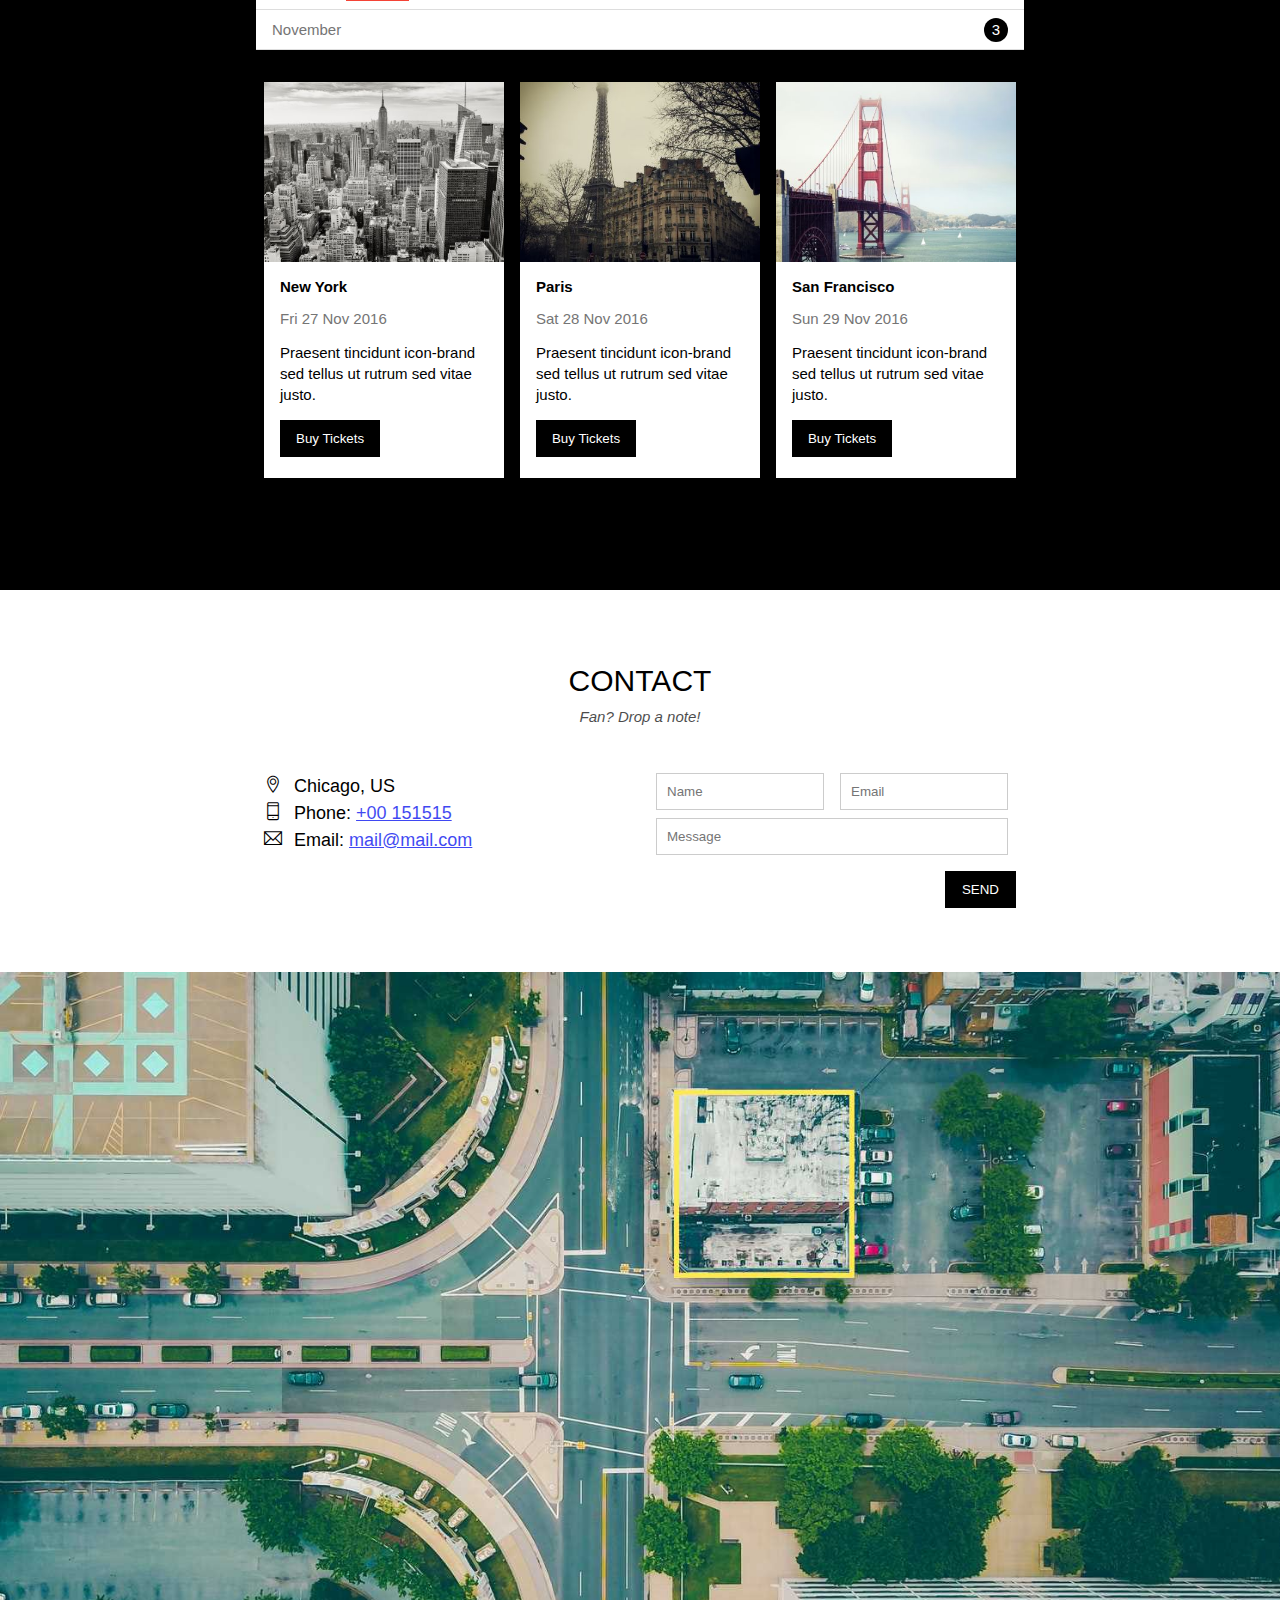
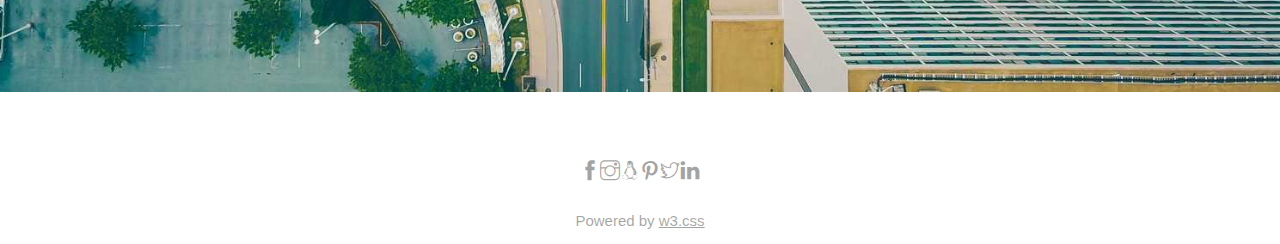
==== commit 03582717: "Update index.html" ====
--- a/index.html
+++ b/index.html
@@ -11,7 +11,7 @@
     <link rel="stylesheet" href="./asset/Icon/themify-icons/themify-icons.css">
 </head>
 <body>
-    
+    // ???
     <div id="main">
         <!-- Begin Nav -->
         <div id="header">
@@ -252,4 +252,4 @@
     </script>
 
 </body>
-</html>+</html>
